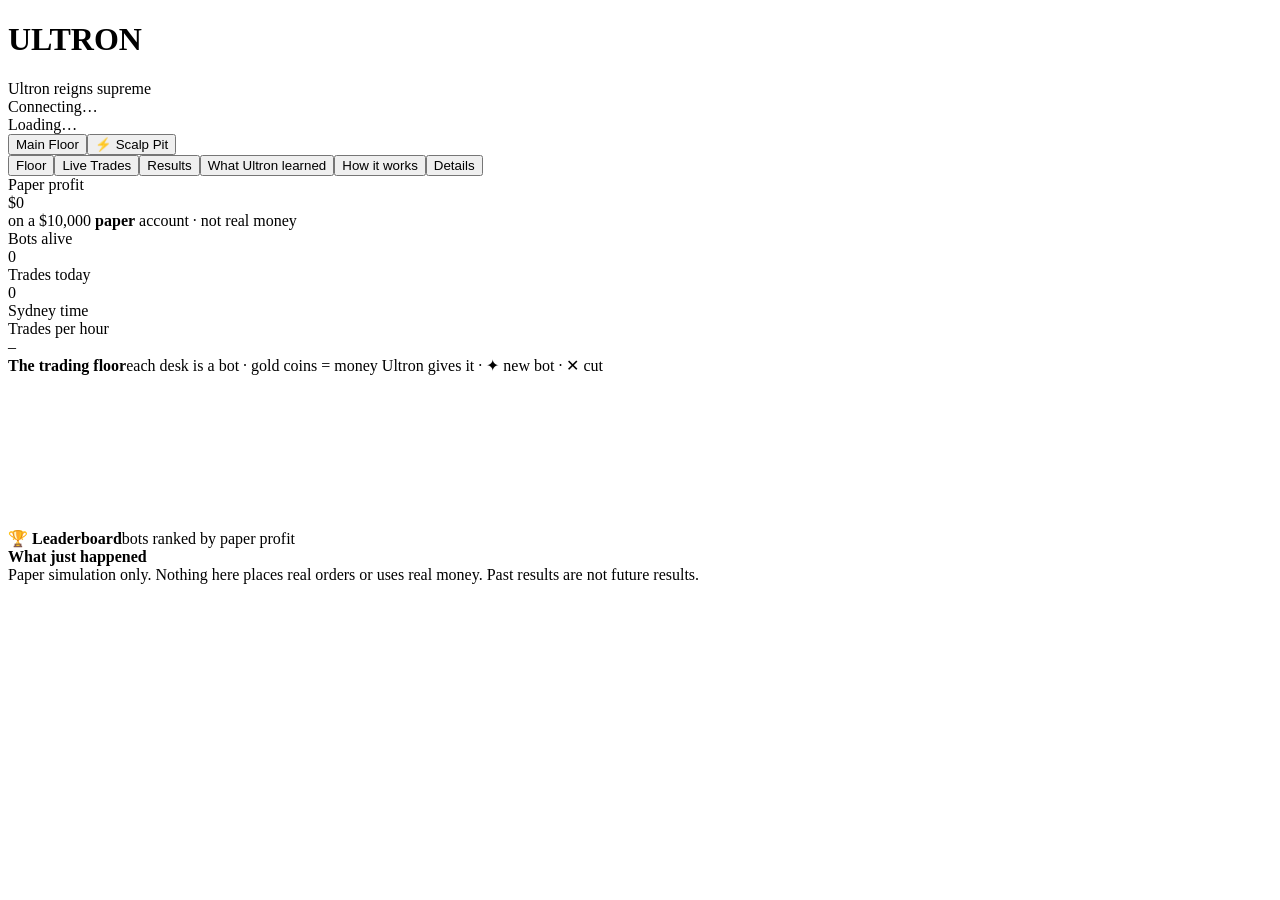
==== web/index.html @ 2e0fcde8 "Initial import of Ultron Co-authored-by: Blake-caligari123 <Blake-caligari123@users.noreply.github.c" ====
<!doctype html>
<html lang="en"><head>
<meta charset="utf-8"><meta name="viewport" content="width=device-width,initial-scale=1,viewport-fit=cover">
<meta name="theme-color" content="#07090d"><meta name="apple-mobile-web-app-capable" content="yes">
<title>ULTRON · trading floor</title>
<link rel="stylesheet" href="static/style.css?v=live4">
</head><body>
<header>
  <div class="brand"><h1>ULTRON</h1><div class="tag">Ultron reigns supreme</div></div>
  <div id="liveind" class="liveind amber">Connecting…</div>
  <div id="status" class="statusline">Loading…</div>
</header>
<nav class="tabs floortabs" id="floortabs"><button data-f="main" class="on">Main Floor</button><button data-f="scalp">⚡ Scalp Pit</button></nav>
<nav class="tabs" id="maintabs"><button data-v="floor" class="on">Floor</button><button data-v="trades">Live Trades</button><button data-v="results">Results</button><button data-v="learned">What Ultron learned</button><button data-v="how">How it works</button><button data-v="details">Details</button></nav>

<div id="v-floor">
  <section class="big">
    <div class="num"><div class="lab">Paper profit</div><div id="n-profit" class="val">$0</div><div class="sub">on a $10,000 <b>paper</b> account · not real money</div></div>
    <div class="num"><div class="lab">Bots alive</div><div id="n-bots" class="val">0</div><div class="sub" id="n-bots-sub"></div></div>
    <div class="num"><div class="lab">Trades today</div><div id="n-trades" class="val">0</div><div class="sub" id="n-trades-sub">Sydney time</div></div>
    <div class="num"><div class="lab">Trades per hour</div><div id="n-tph" class="val">–</div><div class="sub" id="n-tph-sub"></div></div>
  </section>
  <section class="card scalpinfo" id="scalpinfo" hidden></section>
  <section class="card" id="risk"></section>
  <section class="card"><div class="ct"><b>The trading floor</b><span class="mut" id="floor-sub">each desk is a bot · gold coins = money Ultron gives it · ✦ new bot · ✕ cut</span></div>
    <canvas id="floor"></canvas></section>
  <section class="card"><div class="ct"><b>🏆 Leaderboard</b><span class="mut">bots ranked by paper profit</span></div><div id="board"></div></section>
  <section id="cards"></section>
  <section class="card"><div class="ct"><b>What just happened</b></div><div id="feed"></div></section>
</div>

<div id="v-results" hidden>
  <section class="card"><div class="ct"><b>Results · <span id="res-title">Main Floor</span></b><span class="mut">why each bot was promoted, and how it has done since</span></div>
    <p class="mut small">Every number below is after realistic trading costs. "R" = one unit of the bot's risk per trade; the % uses 1% risk per trade. The last-6-months test is never used while breeding.</p></section>
  <section id="res-promoted"></section>
  <section class="card"><div class="ct"><b>Recently cut</b><span class="mut">bots removed from this floor and why</span></div><div id="res-killed"></div></section>
</div>

<div id="v-trades" hidden>
  <section class="card"><div class="ct"><b>Open paper trades · <span id="tr-title">Main Floor</span></b><span class="mut">updates every 5 seconds · times in Sydney</span></div><div id="tr-open"></div></section>
  <section class="card"><div class="ct"><b>Recently closed</b><span class="mut">newest first</span></div><div id="tr-closed"></div></section>
</div>

<div id="v-learned" hidden>
  <section class="card"><div class="ct"><b>What Ultron learned · <span id="ln-title">Main Floor</span></b><span class="mut">auto-updated from the evolution data</span></div><p class="mut small" id="ln-basis"></p></section>
  <section class="card"><div class="ct"><b>📒 Lessons</b><span class="mut">written down the first time the data showed them</span></div><div id="ln-lessons"></div></section>
  <section class="card"><div class="ct"><b>What the data says right now</b><span class="mut">last 24 hours</span></div><div id="ln-now"></div></section>
  <div id="ln-markets"></div>
  <section class="card"><div class="ct"><b>Why bots get cut</b></div><div id="ln-kills"></div></section>
</div>

<div id="v-how" hidden>
  <section class="card how">
    <div class="step"><span>1</span><div><b>Bred</b><p>Ultron creates thousands of trading bots, each with its own simple rule. Many rules combine 1 to 3 indicators (RSI, MACD, EMA and SMA crosses, Bollinger, Keltner, ATR, ADX, Stochastic, a time-weighted VWAP, Supertrend, Ichimoku, Donchian, daily pivots) joined by AND or OR. Children swap and tweak whole indicator conditions. Every bot aims for 2 to 3 times what it risks (reward:risk 1:2 to 1:3). No more than 2 bots on the floor (3 in the Scalp Pit) may use the same indicator combination. The best bots have children; the worst are deleted.</p></div></div>
    <div class="step"><span>2</span><div><b>Tested</b><p>Survivors must make money, after realistic trading costs, on price history they never saw while being bred, and keep working when the rules are nudged slightly. Most bots fail here.</p></div></div>
    <div class="step"><span>3</span><div><b>Paper trading</b><p>The bots that pass trade live gold and bitcoin prices with pretend money. No broker, no real orders.</p></div></div>
    <div class="step"><span>4</span><div><b>Learns nonstop</b><p>Ultron never stops. Around the clock it breeds and tests new bots on older prices, then checks the best ones on the last 6 months they never trained on. Passers join the floor straight away as trial bots with a small amount of money (at most 3 new bots an hour). Bots that lose too much, are cut on the spot, and the money is re-shared every time the team changes.</p></div></div>
    <div class="step"><span>⚡</span><div><b>Scalp Pit (experimental)</b><p>A second, fully separate floor with its own $10,000 paper account, risk limits and breeder. Its bots scalp on the 1-minute chart around bigger-picture price levels: the last completed 1-hour and 4-hour high and low, yesterday's high and low, the Asia and London session high and low, and round numbers. They either buy the retest after a level breaks, fade a false break (a wick through the level that closes back inside), or buy the first pullback after a break. The stop sits just beyond the level or wick and the target is 2 to 3 times the risk. Trades last 6 to 45 minutes. Trading costs hit hard at this speed, so a bot must still beat 75% of random bots on the unseen 6 months to get in.</p></div></div>
    </section>
</div>

<div id="v-details" hidden>
  <nav class="tabs" id="tabs"><button data-s="XAUUSD" class="on">Gold</button><button data-s="BTCUSD">Bitcoin</button><span class="sp"></span><button id="btn-replay">↺ Replay evolution</button></nav>
  <section class="card"><div class="ct"><b>Evolution replay</b><span id="rfloor-sub" class="mut"></span></div><canvas id="rfloor"></canvas><div class="legend" id="legend"></div></section>
  <section class="card"><div class="ct"><b>Evolution timeline</b><span class="mut">best / median fitness per generation · 4 islands</span></div><canvas id="timeline"></canvas></section>
  <section class="card"><div class="ct"><b>Equity</b><span class="mut">survivors, cumulative R · <i class="k tr">train</i> <i class="k va">valid</i> <i class="k ho">sealed holdout</i></span></div><canvas id="equity"></canvas></section>
  <section class="card"><div class="ct"><b>Survivors</b><span class="mut">in-sample vs out-of-sample (1% risk per trade)</span></div><div id="surv"></div><div id="gates" class="mut small"></div></section>
  <section class="card"><div class="ct"><b>Live tickers</b></div><div class="tickers"><span id="tk-XAUUSD">XAUUSD —</span><span id="tk-BTCUSD">BTCUSD —</span></div></section>
</div>
<footer class="mut small">Paper simulation only. Nothing here places real orders or uses real money. Past results are not future results.</footer>
<script src="static/app.js?v=live5"></script>
</body></html>
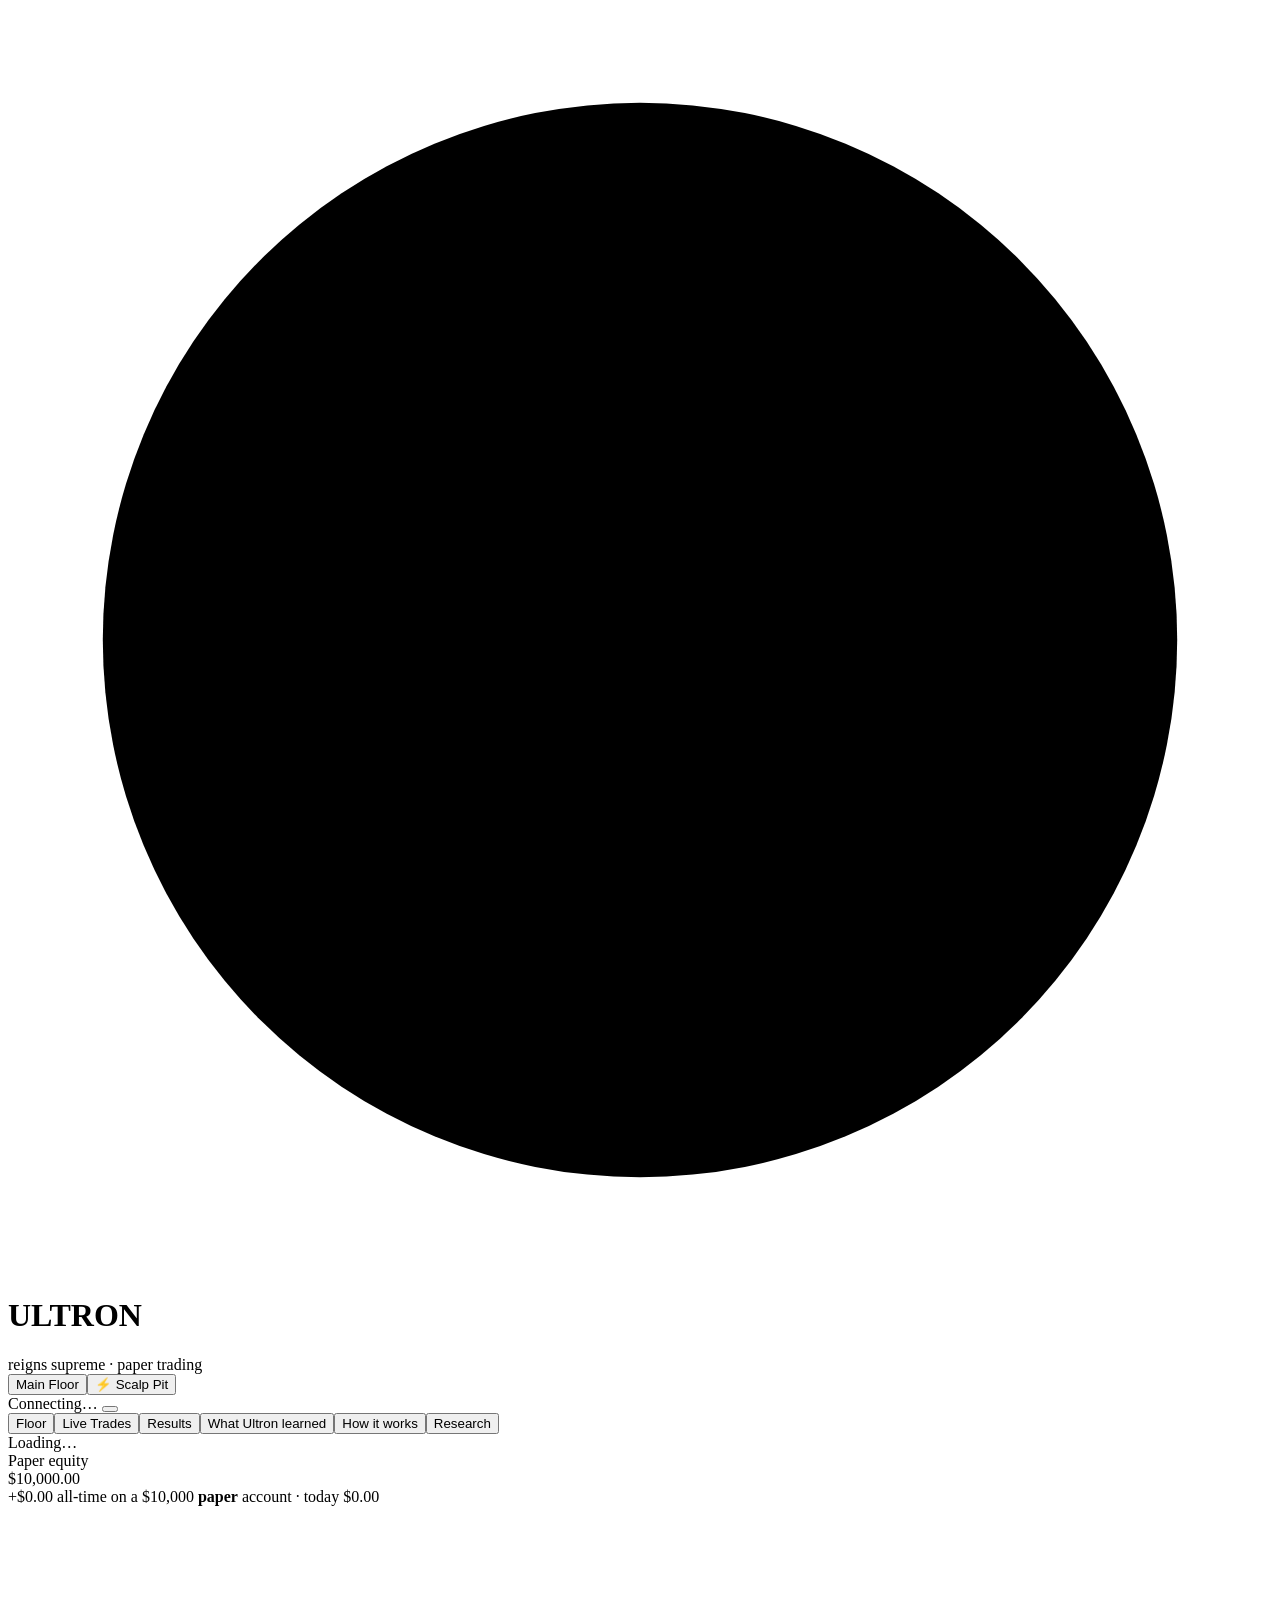
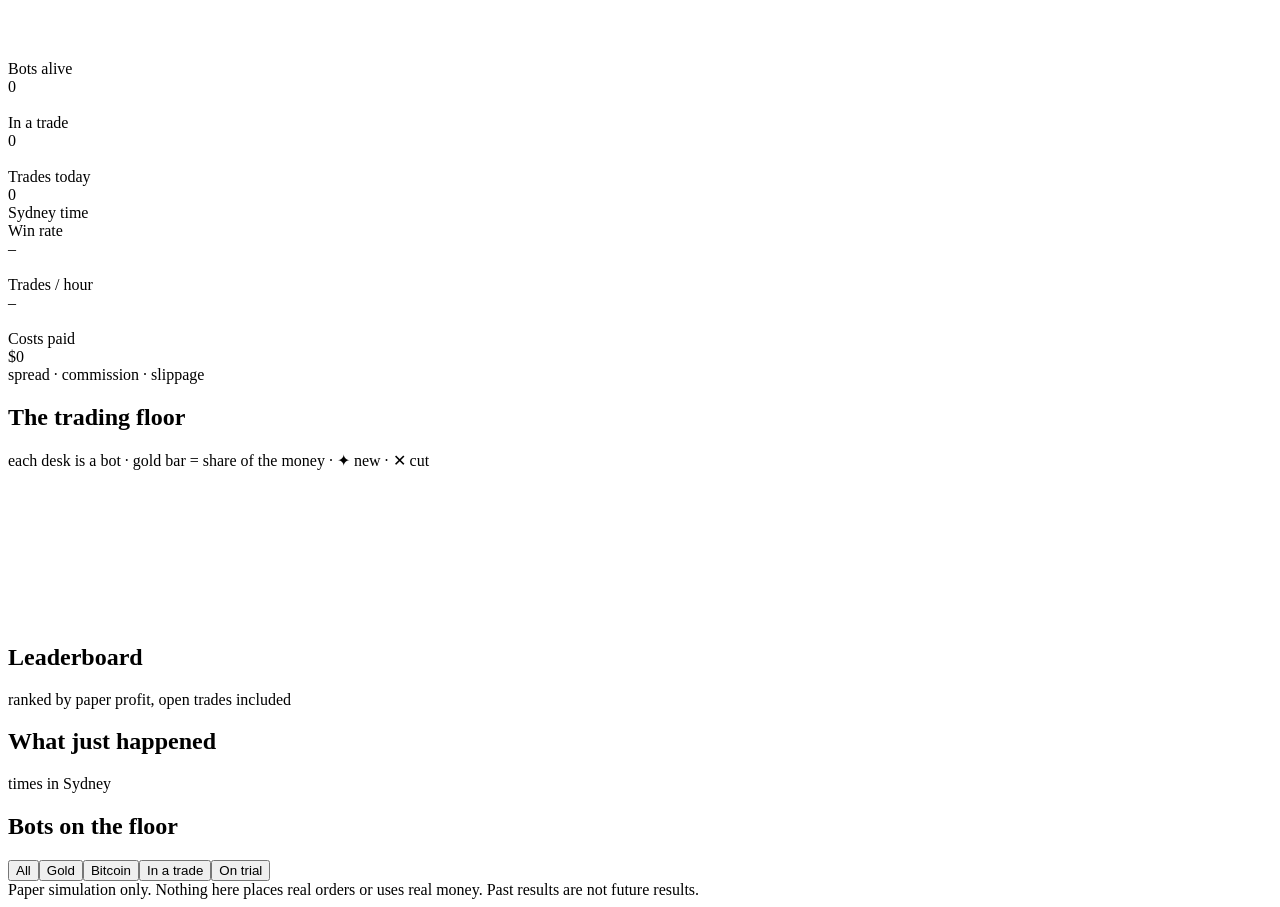
==== commit dfd8546a: "Overhaul: faster floor API, live loop and risk ledger; redesigned UI; tests - Floor API: incremental" ====
--- a/web/index.html
+++ b/web/index.html
@@ -1,72 +1,120 @@
 <!doctype html>
 <html lang="en"><head>
 <meta charset="utf-8"><meta name="viewport" content="width=device-width,initial-scale=1,viewport-fit=cover">
-<meta name="theme-color" content="#07090d"><meta name="apple-mobile-web-app-capable" content="yes">
-<title>ULTRON · trading floor</title>
-<link rel="stylesheet" href="static/style.css?v=live4">
+<meta name="theme-color" content="#06080c" media="(prefers-color-scheme: dark)"><meta name="theme-color" content="#f4f6fa" media="(prefers-color-scheme: light)">
+<meta name="apple-mobile-web-app-capable" content="yes"><meta name="apple-mobile-web-app-status-bar-style" content="black-translucent">
+<title>ULTRON · Trading Floor</title>
+<link rel="icon" href="data:image/svg+xml,%3Csvg xmlns='http://www.w3.org/2000/svg' viewBox='0 0 32 32'%3E%3Ccircle cx='16' cy='16' r='13' fill='none' stroke='%23ff2d46' stroke-width='3'/%3E%3Ccircle cx='16' cy='16' r='5' fill='%23ff2d46'/%3E%3C/svg%3E">
+<script>try{const t=localStorage.getItem("ultron-theme");if(t&&t!=="auto")document.documentElement.dataset.theme=t;}catch(e){}</script>
+<link rel="stylesheet" href="static/style.css?v=6">
 </head><body>
-<header>
-  <div class="brand"><h1>ULTRON</h1><div class="tag">Ultron reigns supreme</div></div>
-  <div id="liveind" class="liveind amber">Connecting…</div>
-  <div id="status" class="statusline">Loading…</div>
+<div class="shell">
+<header class="top">
+  <div class="brand">
+    <svg class="core" viewBox="0 0 40 40" aria-hidden="true"><circle cx="20" cy="20" r="17" class="ring"/><circle cx="20" cy="20" r="11" class="ring2"/><circle cx="20" cy="20" r="5" class="eye"/></svg>
+    <div><h1>ULTRON</h1><div class="tag">reigns supreme · paper trading</div></div>
+  </div>
+  <div class="seg" id="floortabs" role="tablist" aria-label="Floor">
+    <button data-f="main" class="on" role="tab">Main Floor</button><button data-f="scalp" role="tab">⚡ Scalp Pit</button>
+  </div>
+  <div class="topright">
+    <span id="liveind" class="pill amber"><i></i><span>Connecting…</span></span>
+    <button id="theme" class="iconbtn" title="Theme: auto" aria-label="Switch theme"></button>
+  </div>
 </header>
-<nav class="tabs floortabs" id="floortabs"><button data-f="main" class="on">Main Floor</button><button data-f="scalp">⚡ Scalp Pit</button></nav>
-<nav class="tabs" id="maintabs"><button data-v="floor" class="on">Floor</button><button data-v="trades">Live Trades</button><button data-v="results">Results</button><button data-v="learned">What Ultron learned</button><button data-v="how">How it works</button><button data-v="details">Details</button></nav>
 
-<div id="v-floor">
-  <section class="big">
-    <div class="num"><div class="lab">Paper profit</div><div id="n-profit" class="val">$0</div><div class="sub">on a $10,000 <b>paper</b> account · not real money</div></div>
-    <div class="num"><div class="lab">Bots alive</div><div id="n-bots" class="val">0</div><div class="sub" id="n-bots-sub"></div></div>
-    <div class="num"><div class="lab">Trades today</div><div id="n-trades" class="val">0</div><div class="sub" id="n-trades-sub">Sydney time</div></div>
-    <div class="num"><div class="lab">Trades per hour</div><div id="n-tph" class="val">–</div><div class="sub" id="n-tph-sub"></div></div>
+<nav class="tabs" id="maintabs" aria-label="Views">
+  <button data-v="floor" class="on">Floor</button><button data-v="trades">Live Trades</button><button data-v="results">Results</button><button data-v="learned">What Ultron learned</button><button data-v="how">How it works</button><button data-v="details">Research</button>
+</nav>
+
+<main>
+<div id="v-floor" class="view">
+  <div id="status" class="status"><span class="mut">Loading…</span></div>
+  <div id="scalpinfo" class="banner" hidden></div>
+  <section class="hero">
+    <div class="card equity">
+      <div class="eqhead">
+        <div><div class="lab">Paper equity</div><div id="n-equity" class="huge">$10,000.00</div>
+          <div class="eqsub"><span id="n-profit" class="chip">+$0.00</span> <span class="mut">all-time on a $10,000 <b>paper</b> account · <span id="n-today">today $0.00</span></span></div></div>
+        <div class="eqside mut small" id="eq-range"></div>
+      </div>
+      <div class="chartwrap"><canvas id="eqchart" aria-label="Paper equity over time"></canvas><div class="tip" id="eqtip" hidden></div></div>
+    </div>
+    <div class="kpis">
+      <div class="kpi"><div class="lab">Bots alive</div><div id="n-bots" class="val">0</div><div class="sub" id="n-bots-sub">&nbsp;</div></div>
+      <div class="kpi"><div class="lab">In a trade</div><div id="n-open" class="val">0</div><div class="sub" id="n-open-sub">&nbsp;</div></div>
+      <div class="kpi"><div class="lab">Trades today</div><div id="n-trades" class="val">0</div><div class="sub" id="n-trades-sub">Sydney time</div></div>
+      <div class="kpi"><div class="lab">Win rate</div><div id="n-win" class="val">–</div><div class="sub" id="n-win-sub">&nbsp;</div></div>
+      <div class="kpi"><div class="lab">Trades / hour</div><div id="n-tph" class="val">–</div><div class="sub" id="n-tph-sub">&nbsp;</div></div>
+      <div class="kpi"><div class="lab">Costs paid</div><div id="n-cost" class="val">$0</div><div class="sub" id="n-cost-sub">spread · commission · slippage</div></div>
+    </div>
   </section>
-  <section class="card scalpinfo" id="scalpinfo" hidden></section>
+
   <section class="card" id="risk"></section>
-  <section class="card"><div class="ct"><b>The trading floor</b><span class="mut" id="floor-sub">each desk is a bot · gold coins = money Ultron gives it · ✦ new bot · ✕ cut</span></div>
-    <canvas id="floor"></canvas></section>
-  <section class="card"><div class="ct"><b>🏆 Leaderboard</b><span class="mut">bots ranked by paper profit</span></div><div id="board"></div></section>
-  <section id="cards"></section>
-  <section class="card"><div class="ct"><b>What just happened</b></div><div id="feed"></div></section>
+
+  <section class="card">
+    <div class="ct"><h2>The trading floor</h2><span class="mut small">each desk is a bot · gold bar = share of the money · ✦ new · ✕ cut</span></div>
+    <canvas id="floor" aria-label="Animated trading floor"></canvas>
+  </section>
+
+  <section class="grid2">
+    <div class="card"><div class="ct"><h2>Leaderboard</h2><span class="mut small">ranked by paper profit, open trades included</span></div><div id="board"></div></div>
+    <div class="card"><div class="ct"><h2>What just happened</h2><span class="mut small">times in Sydney</span></div><div id="feed" class="feed"></div></div>
+  </section>
+
+  <div class="ct sec"><h2>Bots on the floor</h2><span class="mut small" id="cards-sub"></span>
+    <div class="filters" id="cardfilter"><button data-k="all" class="on">All</button><button data-k="XAUUSD">Gold</button><button data-k="BTCUSD">Bitcoin</button><button data-k="open">In a trade</button><button data-k="probation">On trial</button></div></div>
+  <section id="cards" class="cards"></section>
 </div>
 
-<div id="v-results" hidden>
-  <section class="card"><div class="ct"><b>Results · <span id="res-title">Main Floor</span></b><span class="mut">why each bot was promoted, and how it has done since</span></div>
-    <p class="mut small">Every number below is after realistic trading costs. "R" = one unit of the bot's risk per trade; the % uses 1% risk per trade. The last-6-months test is never used while breeding.</p></section>
-  <section id="res-promoted"></section>
-  <section class="card"><div class="ct"><b>Recently cut</b><span class="mut">bots removed from this floor and why</span></div><div id="res-killed"></div></section>
+<div id="v-trades" class="view" hidden>
+  <section class="card"><div class="ct"><h2>Open paper trades · <span class="fl-title">Main Floor</span></h2><span class="mut small">price between stop loss and take profit · refreshes every few seconds</span></div><div id="tr-open"></div></section>
+  <section class="card"><div class="ct"><h2>Recently closed</h2><span class="mut small">newest first · times in Sydney</span></div><div id="tr-closed"></div></section>
 </div>
 
-<div id="v-trades" hidden>
-  <section class="card"><div class="ct"><b>Open paper trades · <span id="tr-title">Main Floor</span></b><span class="mut">updates every 5 seconds · times in Sydney</span></div><div id="tr-open"></div></section>
-  <section class="card"><div class="ct"><b>Recently closed</b><span class="mut">newest first</span></div><div id="tr-closed"></div></section>
+<div id="v-results" class="view" hidden>
+  <section class="card intro"><div class="ct"><h2>Results · <span class="fl-title">Main Floor</span></h2><span class="mut small">why each bot was promoted, and how it has done since</span></div>
+    <p class="mut">Every number is after realistic trading costs. <b>R</b> = one unit of the bot's risk on a trade; the % uses 1% risk per trade. The last-6-months test is never used while breeding.</p></section>
+  <section id="res-promoted" class="cards wide"></section>
+  <section class="card"><div class="ct"><h2>Recently cut</h2><span class="mut small">bots removed from this floor and why</span></div><div id="res-killed"></div></section>
 </div>
 
-<div id="v-learned" hidden>
-  <section class="card"><div class="ct"><b>What Ultron learned · <span id="ln-title">Main Floor</span></b><span class="mut">auto-updated from the evolution data</span></div><p class="mut small" id="ln-basis"></p></section>
-  <section class="card"><div class="ct"><b>📒 Lessons</b><span class="mut">written down the first time the data showed them</span></div><div id="ln-lessons"></div></section>
-  <section class="card"><div class="ct"><b>What the data says right now</b><span class="mut">last 24 hours</span></div><div id="ln-now"></div></section>
+<div id="v-learned" class="view" hidden>
+  <section class="card intro"><div class="ct"><h2>What Ultron learned · <span class="fl-title">Main Floor</span></h2><span class="mut small">auto-updated from the evolution data</span></div><p class="mut" id="ln-basis"></p></section>
+  <section class="grid2">
+    <div class="card"><div class="ct"><h2>Lessons</h2><span class="mut small">written down the first time the data showed them</span></div><div id="ln-lessons"></div></div>
+    <div class="card"><div class="ct"><h2>What the data says now</h2><span class="mut small">last 24 hours</span></div><div id="ln-now"></div></div>
+  </section>
   <div id="ln-markets"></div>
-  <section class="card"><div class="ct"><b>Why bots get cut</b></div><div id="ln-kills"></div></section>
+  <section class="card"><div class="ct"><h2>Why bots get cut</h2></div><div id="ln-kills"></div></section>
 </div>
 
-<div id="v-how" hidden>
-  <section class="card how">
-    <div class="step"><span>1</span><div><b>Bred</b><p>Ultron creates thousands of trading bots, each with its own simple rule. Many rules combine 1 to 3 indicators (RSI, MACD, EMA and SMA crosses, Bollinger, Keltner, ATR, ADX, Stochastic, a time-weighted VWAP, Supertrend, Ichimoku, Donchian, daily pivots) joined by AND or OR. Children swap and tweak whole indicator conditions. Every bot aims for 2 to 3 times what it risks (reward:risk 1:2 to 1:3). No more than 2 bots on the floor (3 in the Scalp Pit) may use the same indicator combination. The best bots have children; the worst are deleted.</p></div></div>
-    <div class="step"><span>2</span><div><b>Tested</b><p>Survivors must make money, after realistic trading costs, on price history they never saw while being bred, and keep working when the rules are nudged slightly. Most bots fail here.</p></div></div>
-    <div class="step"><span>3</span><div><b>Paper trading</b><p>The bots that pass trade live gold and bitcoin prices with pretend money. No broker, no real orders.</p></div></div>
-    <div class="step"><span>4</span><div><b>Learns nonstop</b><p>Ultron never stops. Around the clock it breeds and tests new bots on older prices, then checks the best ones on the last 6 months they never trained on. Passers join the floor straight away as trial bots with a small amount of money (at most 3 new bots an hour). Bots that lose too much, are cut on the spot, and the money is re-shared every time the team changes.</p></div></div>
-    <div class="step"><span>⚡</span><div><b>Scalp Pit (experimental)</b><p>A second, fully separate floor with its own $10,000 paper account, risk limits and breeder. Its bots scalp on the 1-minute chart around bigger-picture price levels: the last completed 1-hour and 4-hour high and low, yesterday's high and low, the Asia and London session high and low, and round numbers. They either buy the retest after a level breaks, fade a false break (a wick through the level that closes back inside), or buy the first pullback after a break. The stop sits just beyond the level or wick and the target is 2 to 3 times the risk. Trades last 6 to 45 minutes. Trading costs hit hard at this speed, so a bot must still beat 75% of random bots on the unseen 6 months to get in.</p></div></div>
-    </section>
+<div id="v-how" class="view" hidden>
+  <section class="how">
+    <div class="step"><span>1</span><div><h3>Bred</h3><p>Ultron creates thousands of trading bots, each with its own simple rule. Many rules combine 1 to 3 indicators (RSI, MACD, EMA and SMA crosses, Bollinger, Keltner, ATR, ADX, Stochastic, a time-weighted VWAP, Supertrend, Ichimoku, Donchian, daily pivots) joined by AND or OR. Children swap and tweak whole indicator conditions. Every bot aims for 2 to 3 times what it risks (reward:risk 1:2 to 1:3). No more than 2 bots on the floor (3 in the Scalp Pit) may use the same indicator combination. The best bots have children; the worst are deleted.</p></div></div>
+    <div class="step"><span>2</span><div><h3>Tested</h3><p>Survivors must make money, after realistic trading costs, on price history they never saw while being bred, and keep working when their settings are nudged slightly. Most bots fail here.</p></div></div>
+    <div class="step"><span>3</span><div><h3>Paper trading</h3><p>The bots that pass trade live gold and bitcoin prices with pretend money. No broker, no real orders. A central risk manager caps the total risk in use, the number of open trades and the trades in one direction, and stops all new trades for the day if the floor loses too much.</p></div></div>
+    <div class="step"><span>4</span><div><h3>Learns nonstop</h3><p>Ultron never stops. Around the clock it breeds and tests new bots on older prices, then checks the best ones on the last 6 months they never trained on. Passers join the floor straight away as trial bots with a small amount of money (at most 3 new bots an hour). Bots that lose too much are cut on the spot, and the money is re-shared every time the team changes.</p></div></div>
+    <div class="step"><span>⚡</span><div><h3>Scalp Pit (experimental)</h3><p>A second, fully separate floor with its own $10,000 paper account, risk limits and breeder. Its bots scalp on the 1-minute chart around bigger-picture price levels: the last completed 1-hour and 4-hour high and low, yesterday's high and low, the Asia and London session high and low, and round numbers. They either buy the retest after a level breaks, fade a false break (a wick through the level that closes back inside), or buy the first pullback after a break. The stop sits just beyond the level or wick and the target is 2 to 3 times the risk. Trading costs hit hard at this speed, so a bot must still beat 75% of random bots on the unseen 6 months to get in.</p></div></div>
+  </section>
 </div>
 
-<div id="v-details" hidden>
-  <nav class="tabs" id="tabs"><button data-s="XAUUSD" class="on">Gold</button><button data-s="BTCUSD">Bitcoin</button><span class="sp"></span><button id="btn-replay">↺ Replay evolution</button></nav>
-  <section class="card"><div class="ct"><b>Evolution replay</b><span id="rfloor-sub" class="mut"></span></div><canvas id="rfloor"></canvas><div class="legend" id="legend"></div></section>
-  <section class="card"><div class="ct"><b>Evolution timeline</b><span class="mut">best / median fitness per generation · 4 islands</span></div><canvas id="timeline"></canvas></section>
-  <section class="card"><div class="ct"><b>Equity</b><span class="mut">survivors, cumulative R · <i class="k tr">train</i> <i class="k va">valid</i> <i class="k ho">sealed holdout</i></span></div><canvas id="equity"></canvas></section>
-  <section class="card"><div class="ct"><b>Survivors</b><span class="mut">in-sample vs out-of-sample (1% risk per trade)</span></div><div id="surv"></div><div id="gates" class="mut small"></div></section>
-  <section class="card"><div class="ct"><b>Live tickers</b></div><div class="tickers"><span id="tk-XAUUSD">XAUUSD —</span><span id="tk-BTCUSD">BTCUSD —</span></div></section>
+<div id="v-details" class="view" hidden>
+  <div class="ct sec"><h2>Research run</h2><span class="mut small" id="rs-sub">the original island-evolution backtest</span>
+    <div class="filters" id="tabs"><button data-s="XAUUSD" class="on">Gold</button><button data-s="BTCUSD">Bitcoin</button><button id="btn-replay" class="ghost">↺ Replay evolution</button></div></div>
+  <div id="rs-empty" class="card empty" hidden>No research run has been recorded on this machine yet. Run <code>python -m ultron.evolve</code> to create one.</div>
+  <div id="rs-body">
+    <section class="card"><div class="ct"><h2>Evolution replay</h2><span id="rfloor-sub" class="mut small"></span></div><canvas id="rfloor"></canvas><div class="legend" id="legend"></div></section>
+    <section class="grid2">
+      <div class="card"><div class="ct"><h2>Evolution timeline</h2><span class="mut small">best / median fitness per generation · 4 islands</span></div><canvas id="timeline"></canvas></div>
+      <div class="card"><div class="ct"><h2>Equity</h2><span class="mut small">survivors, cumulative R · <i class="k tr"></i>train <i class="k va"></i>valid <i class="k ho"></i>sealed holdout</span></div><canvas id="equity"></canvas></div>
+    </section>
+    <section class="card"><div class="ct"><h2>Survivors</h2><span class="mut small">in-sample vs out-of-sample (1% risk per trade)</span></div><div id="surv"></div><div id="gates" class="mut small gates"></div></section>
+  </div>
+  <section class="card"><div class="ct"><h2>Live tickers</h2></div><div class="tickers"><span id="tk-XAUUSD">Gold —</span><span id="tk-BTCUSD">Bitcoin —</span></div></section>
 </div>
+</main>
 <footer class="mut small">Paper simulation only. Nothing here places real orders or uses real money. Past results are not future results.</footer>
-<script src="static/app.js?v=live5"></script>
+</div>
+<script src="static/app.js?v=6"></script>
 </body></html>
